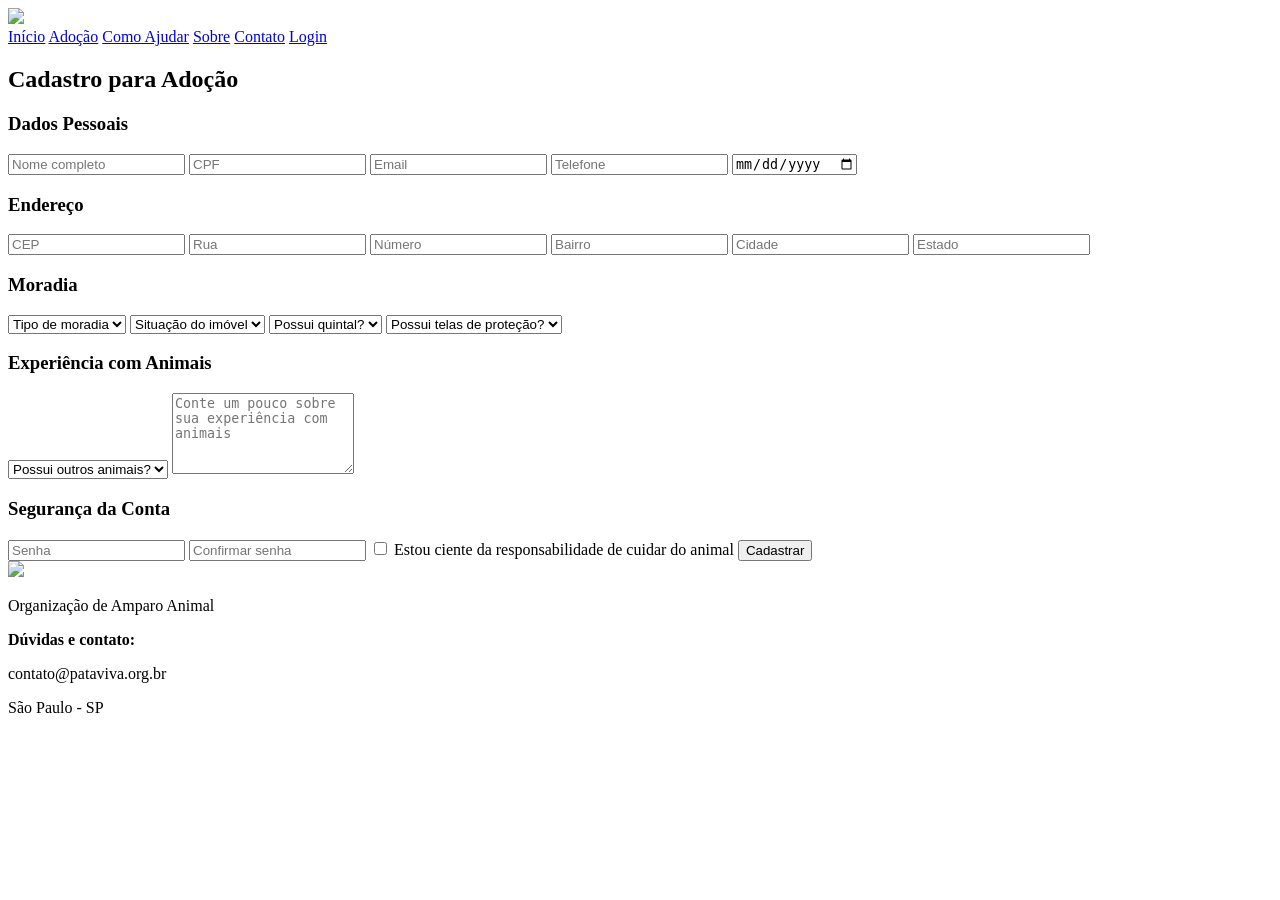
==== frontend/cadastro.html @ 94fdeb68 "Update cadastro.html" ====
<!DOCTYPE html>
<html lang="pt-br">
<head>
  <meta charset="UTF-8">
  <meta name="viewport" content="width=device-width, initial-scale=1.0">
  <title>Cadastro para Adoção - PataViva</title>

  <link rel="stylesheet" href="style.css">

  <link href="https://fonts.googleapis.com/css2?family=Poppins:wght@300;400;600&display=swap" rel="stylesheet">
</head>

<body class="cadastro-page">

  <header>
    <img src="logo.png" class="logo">

    <nav>
      <a href="index.html">Início</a>
      <a href="#">Adoção</a>
      <a href="#">Como Ajudar</a>
      <a href="sobre.html">Sobre</a>
      <a href="#contato">Contato</a>
      <a href="login.html" class="login-btn">Login</a>
    </nav>
  </header>
  <section class="cadastro-container">

    <div class="cadastro-card">
      <h2>Cadastro para Adoção</h2>

      <form action="back_end_cli/cadastro.php" method="POST">

        <h3>Dados Pessoais</h3>

        <input type="text" name="nome" placeholder="Nome completo" required>

        <input type="text" name="cpf" placeholder="CPF" required maxlength="14">

        <input type="email" name="email" placeholder="Email" autocomplete="email" required>

        <input type="tel" name="telefone" placeholder="Telefone" required>

        <input type="date" name="data_nascimento">

        <h3>Endereço</h3>

        <input type="text" name="cep" placeholder="CEP">

        <input type="text" name="rua" placeholder="Rua">

        <input type="text" name="numero" placeholder="Número">

        <input type="text" name="bairro" placeholder="Bairro">

        <input type="text" name="cidade" placeholder="Cidade">

        <input type="text" name="estado" placeholder="Estado">

        <h3>Moradia</h3>

        <select name="tipo_moradia">
          <option value="">Tipo de moradia</option>
          <option value="casa">Casa</option>
          <option value="apartamento">Apartamento</option>
        </select>

        <select name="situacao_imovel">
          <option value="">Situação do imóvel</option>
          <option value="proprio">Próprio</option>
          <option value="alugado">Alugado</option>
        </select>

        <select name="possui_quintal">
          <option value="">Possui quintal?</option>
          <option value="1">Sim</option>
          <option value="0">Não</option>
        </select>

        <select name="possui_telas">
          <option value="">Possui telas de proteção?</option>
          <option value="1">Sim</option>
          <option value="0">Não</option>
        </select>

        <h3>Experiência com Animais</h3>

        <select name="possui_outros_animais">
          <option value="">Possui outros animais?</option>
          <option value="1">Sim</option>
          <option value="0">Não</option>
        </select>

        <textarea
          name="experiencia_animais"
          placeholder="Conte um pouco sobre sua experiência com animais"
          rows="5"
        ></textarea>

        <h3>Segurança da Conta</h3>

        <input type="password" name="senha" placeholder="Senha" required minlength="6" autocomplete="new-password">

        <input type="password" name="confirmar_senha" placeholder="Confirmar senha" required autocomplete="new-password">

        <label class="checkbox">
          <input type="checkbox" name="termo" required>
          Estou ciente da responsabilidade de cuidar do animal
        </label>

        <button type="submit">Cadastrar</button>

      </form>
    </div>

  </section>
  <footer class="rodape-pata-viva" id="contato">
    <div class="container-footer">

      <div class="bloco-logo">
        <img src="logo.png" class="logo-rodape">
        <p>Organização de Amparo Animal</p>
      </div>

      <div class="bloco-info">
        <p><strong>Dúvidas e contato:</strong></p>
        <p>contato@pataviva.org.br</p>
        <p>São Paulo - SP</p>
      </div>

    </div>
  </footer>

</body>
</html>
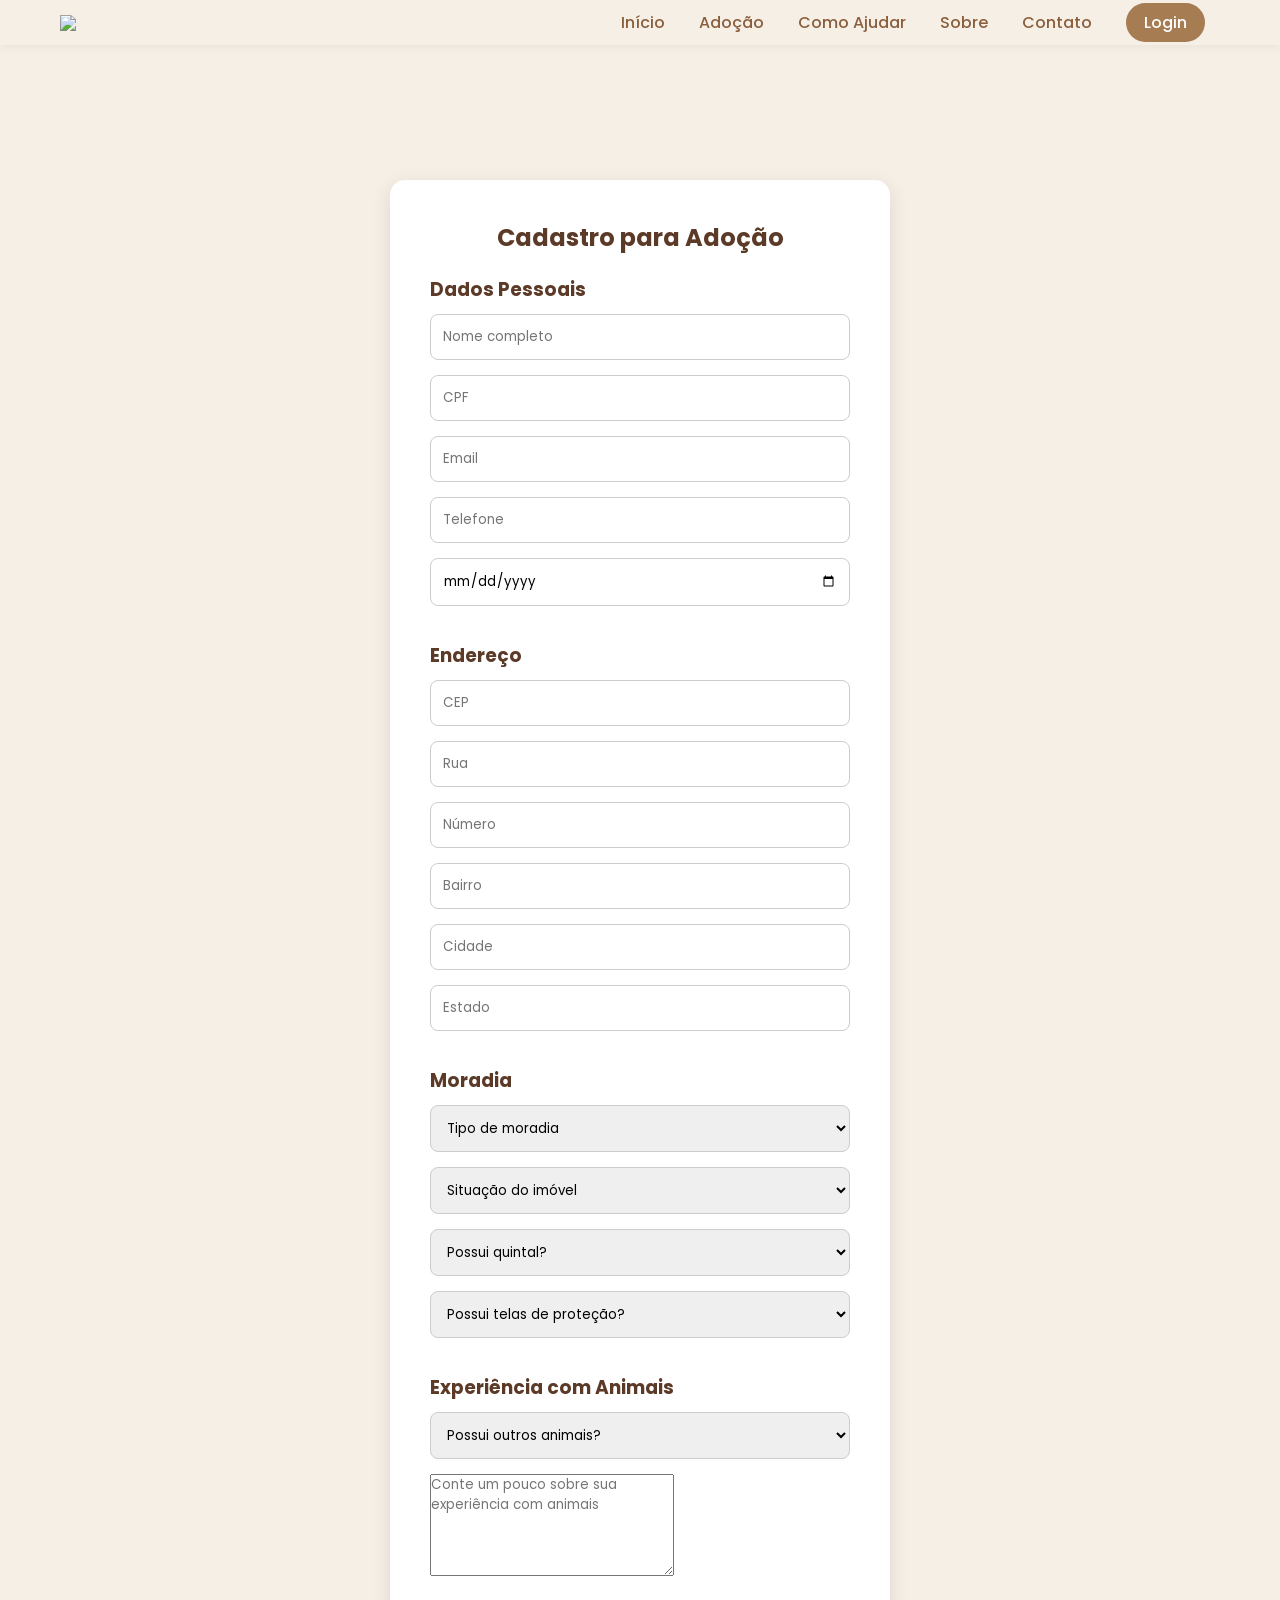
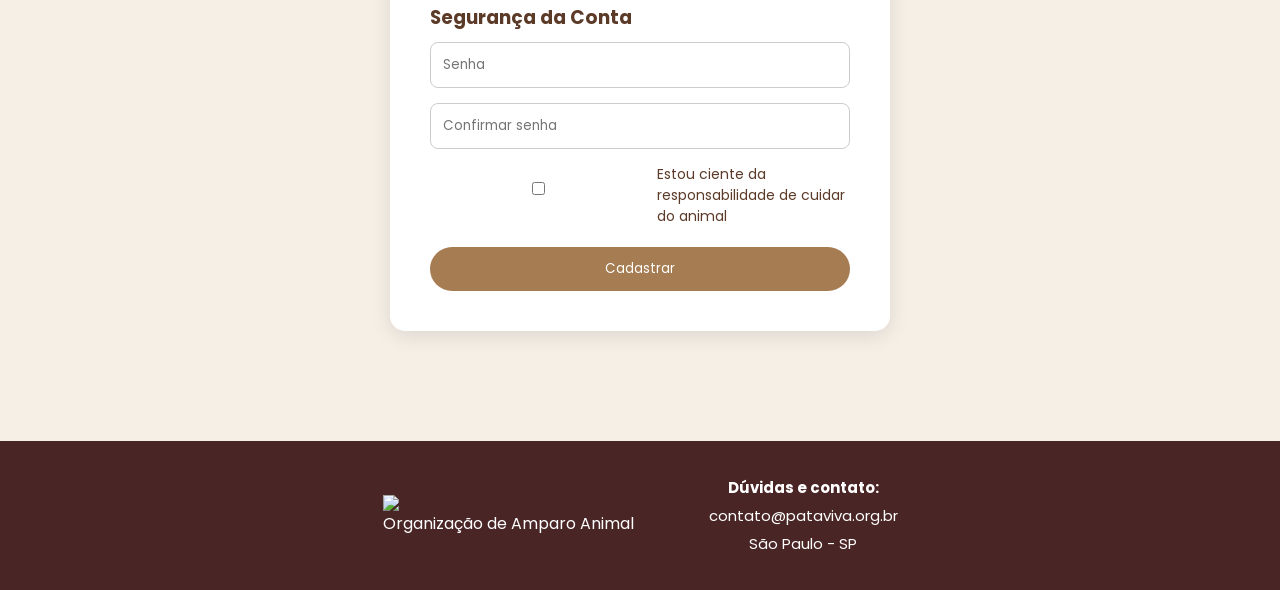
==== commit e6765ee3: "Adicionado pagina de adoção no site principal" ====
--- a/frontend/cadastro.html
+++ b/frontend/cadastro.html
@@ -17,7 +17,7 @@
 
     <nav>
       <a href="index.html">Início</a>
-      <a href="#">Adoção</a>
+      <a href="adocao.html">Adoção</a>
       <a href="#">Como Ajudar</a>
       <a href="sobre.html">Sobre</a>
       <a href="#contato">Contato</a>
--- a/frontend/style.css
+++ b/frontend/style.css
@@ -0,0 +1,692 @@
+* {
+  margin: 0;
+  padding: 0;
+  box-sizing: border-box;
+  font-family: 'Poppins', sans-serif;
+}
+
+body {
+  background-color: #F5EFE6;
+  color: #5C3A28;
+}
+
+
+
+header {
+display: flex;
+justify-content: space-between;
+align-items: center;
+
+
+padding: 10px 60px;
+
+background-color: #F5EFE6;
+box-shadow: 0 2px 10px rgba(0,0,0,0.05);
+
+position: fixed; 
+top: 0; 
+left: 0; 
+width: 100%; 
+z-index: 1000; 
+}
+
+
+header img {
+  height: 60px;
+}
+
+nav a {
+  margin: 0 15px;
+  text-decoration: none;
+  color: #8B5E3C;
+  font-weight: 500;
+  transition: 0.3s;
+}
+
+nav a:hover {
+  color: #A67C52;
+}
+
+/* HERO */
+.hero {
+  height: 90vh;
+  background: linear-gradient(rgba(92,58,40,0.6), rgba(92,58,40,0.6)),
+              url('https://images.unsplash.com/photo-1518791841217-8f162f1e1131') center/cover;
+  display: flex;
+  align-items: center;
+  padding: 0 60px;
+  color: white;
+}
+
+.hero-content {
+  max-width: 600px;
+}
+
+.hero h1 {
+  font-size: 48px;
+  margin-bottom: 20px;
+}
+
+.hero p {
+  font-size: 18px;
+  margin-bottom: 30px;
+  color: #F5EFE6;
+}
+
+.btn {
+  background-color: #A67C52;
+  color: white;
+  padding: 15px 30px;
+  border: none;
+  border-radius: 30px;
+  font-size: 16px;
+  cursor: pointer;
+  transition: 0.3s;
+}
+
+.btn:hover {
+  background-color: #8B5E3C;
+}
+
+/* SECTION */
+.section {
+  padding: 80px 60px;
+  text-align: center;
+}
+
+.section h2 {
+  font-size: 32px;
+  margin-bottom: 20px;
+}
+
+.cards {
+  display: flex;
+  gap: 30px;
+  margin-top: 40px;
+  flex-wrap: wrap;
+  justify-content: center;
+}
+
+.card {
+  background: white;
+  padding: 30px;
+  border-radius: 15px;
+  width: 300px;
+  box-shadow: 0 5px 20px rgba(0,0,0,0.05);
+  transition: 0.3s;
+}
+
+.card:hover {
+  transform: translateY(-5px);
+}
+
+/* ABOUT */
+.about {
+  background-color: #A67C52;
+  color: #F5EFE6;
+  padding: 80px 60px;
+}
+
+.about-container {
+  display: flex;
+  align-items: center;
+  justify-content: center;
+  gap: 60px;
+  flex-wrap: wrap;
+}
+
+.about-logo img {
+  width: 250px;
+}
+
+.about-text {
+  max-width: 500px;
+}
+
+.about-text h2 {
+  margin-bottom: 10px;
+  font-size: 28px;
+}
+
+.about-text p {
+  margin-bottom: 30px;
+  line-height: 1.6;
+}
+
+/* VALUES */
+.values {
+  margin-top: 60px;
+  text-align: center;
+}
+
+.values h2 {
+  font-size: 32px;
+  margin-bottom: 20px;
+}
+
+.values p {
+  max-width: 800px;
+  margin: 0 auto;
+  line-height: 1.8;
+}
+
+/* EIXOS */
+.eixos {
+  background: url('https://images.unsplash.com/photo-1548199973-03cce0bbc87b') center/cover no-repeat;
+  position: relative;
+  padding: 100px 60px;
+  color: white;
+}
+
+.eixos-overlay {
+  background: rgba(0, 0, 0, 0.75);
+  padding: 60px;
+  border-radius: 10px;
+}
+
+.eixos h2 {
+  font-size: 36px;
+  margin-bottom: 50px;
+}
+
+.eixos-cards {
+  display: flex;
+  gap: 40px;
+  flex-wrap: wrap;
+  justify-content: space-between;
+}
+
+.eixo {
+  max-width: 300px;
+}
+
+.icon {
+  width: 50px;
+  height: 50px;
+  margin-bottom: 15px;
+}
+
+.icon svg {
+  width: 100%;
+  height: 100%;
+  stroke: #A67C52;
+  stroke-width: 2;
+  stroke-linecap: round;
+  stroke-linejoin: round;
+}
+
+.eixo h3 {
+  font-size: 24px;
+  margin-bottom: 10px;
+}
+
+.eixo p {
+  line-height: 1.6;
+  color: #ddd;
+}
+
+/* NÚMEROS */
+.numeros {
+  background-color: #EDE7DF;
+  padding: 100px 60px;
+}
+
+.numeros-container {
+  display: flex;
+  justify-content: space-between;
+  gap: 60px;
+  flex-wrap: wrap;
+}
+
+.numeros-texto {
+  max-width: 600px;
+}
+
+.numeros-texto h2 {
+  font-size: 36px;
+  color: #5C3A28;
+  margin-bottom: 20px;
+}
+
+.numeros-texto p {
+  margin-bottom: 20px;
+  line-height: 1.7;
+}
+
+/* DADOS */
+.numeros-dados {
+  display: flex;
+  flex-direction: column;
+  gap: 40px;
+  justify-content: center;
+}
+
+.numero h3 {
+  font-size: 60px;
+  font-weight: 600;
+}
+
+.numero:nth-child(1) h3 {
+  color: #5C3A28;
+}
+
+.numero:nth-child(2) h3 {
+  color: #A67C52;
+}
+
+.numero:nth-child(3) h3 {
+  color: #8B5E3C;
+}
+
+.numero span {
+  font-size: 18px;
+  color: #5C3A28;
+}
+
+/* FOOTER */
+footer {
+  background-color: #5C3A28;
+  color: white;
+  text-align: center;
+  padding: 30px;
+  margin-top: 50px;
+}
+
+.logo {
+  width: 180px;
+  height: auto;
+}
+
+.about-logo img{
+  width: 600px;
+  height: auto;
+}
+
+body {
+background-color: #F5EFE6;
+color: #5C3A28;
+
+
+padding-top: 125px;
+}
+
+.rodape-pata-viva {
+background-color: #4a2525; 
+color: #ffffff;
+padding: 30px 0;
+font-family: Arial, sans-serif;
+}
+
+.container-footer {
+display: flex; 
+justify-content: center; /* Centraliza no meio da tela */
+align-items: center; 
+gap: 75px; 
+max-width: 1000px;
+margin: 0 auto;
+}
+
+.logo-rodape {
+width: 250px; 
+height: auto;
+display: block;
+margin: 0 auto 0px; /* Arruma e centraliza a logo */
+}
+
+.bloco-logo {
+text-align: center;
+}
+
+.bloco-info p {
+margin: 5px 0;
+font-size: 15px;
+}
+
+.login-btn {
+  background-color: #A67C52;
+  color: white;
+  padding: 8px 18px;
+  border-radius: 20px;
+  margin-left: 15px;
+  transition: 0.3s;
+  font-weight: 500;
+}
+
+.login-btn:hover {
+  background-color: #8B5E3C;
+}
+
+
+/*Página de login*/
+.login-page {
+  background-color: #F5EFE6;
+}
+
+.login-page .login-container {
+  min-height: calc(100vh - 120px); 
+  display: flex;
+  justify-content: center;
+  align-items: center;
+}
+
+.login-page .login-container {
+  width: 100%;
+  display: flex;
+  justify-content: center;
+  align-items: center;
+}
+
+.login-page .login-card {
+  background: white;
+  padding: 40px;
+  width: 350px;
+  border-radius: 15px;
+  box-shadow: 0 5px 20px rgba(0,0,0,0.1);
+  text-align: center;
+}
+
+.login-page .login-card h2 {
+  margin-bottom: 25px;
+  color: #5C3A28;
+}
+
+.login-page .login-card input {
+  width: 100%;
+  padding: 12px;
+  margin-bottom: 15px;
+  border-radius: 8px;
+  border: 1px solid #ccc;
+  outline: none;
+  transition: 0.3s;
+}
+
+.login-page .login-card input:focus {
+  border-color: #A67C52;
+}
+
+.login-page .login-card button {
+  width: 100%;
+  padding: 12px;
+  background-color: #A67C52;
+  color: white;
+  border: none;
+  border-radius: 25px;
+  font-size: 16px;
+  cursor: pointer;
+  transition: 0.3s;
+}
+
+.login-page .login-card button:hover {
+  background-color: #8B5E3C;
+}
+
+.login-page .forgot {
+  display: block;
+  margin-top: 15px;
+  font-size: 14px;
+  text-decoration: none;
+  color: #8B5E3C;
+  transition: 0.3s;
+}
+
+.login-page .forgot:hover {
+  color: #A67C52;
+}
+
+/*fim da pagina login*/
+
+/* pagina sobre */
+.sobre-hero {
+  height: 60vh;
+  background: linear-gradient(rgba(92,58,40,0.7), rgba(92,58,40,0.7)),
+              url('https://images.unsplash.com/photo-1558788353-f76d92427f16') center/cover;
+  display: flex;
+  align-items: center;
+  justify-content: center;
+  text-align: center;
+  color: #F5EFE6;
+}
+
+.sobre-hero h1 {
+  font-size: 48px;
+}
+
+.sobre-hero p {
+  font-size: 18px;
+}
+
+.sobre-section {
+  padding: 80px 60px;
+}
+
+.sobre-container {
+  display: flex;
+  align-items: center;
+  gap: 50px;
+  flex-wrap: wrap;
+}
+
+.sobre-texto {
+  flex: 1;
+}
+
+.sobre-texto h2 {
+  font-size: 32px;
+  margin-bottom: 20px;
+}
+
+.sobre-texto p {
+  margin-bottom: 15px;
+  line-height: 1.7;
+}
+
+.sobre-imagem img {
+  width: 400px;
+  border-radius: 15px;
+}
+
+.sobre-mvv {
+  background-color: #A67C52;
+  padding: 60px;
+  color: #F5EFE6;
+}
+
+.mvv-container {
+  display: flex;
+  gap: 30px;
+  justify-content: center;
+  flex-wrap: wrap;
+}
+
+.mvv-card {
+  background: rgba(255,255,255,0.1);
+  padding: 30px;
+  border-radius: 15px;
+  width: 280px;
+  text-align: center;
+}
+
+.equipe {
+  padding: 80px 60px;
+  text-align: center;
+}
+
+.equipe h2 {
+  font-size: 32px;
+  margin-bottom: 40px;
+}
+
+.equipe-cards {
+  display: flex;
+  justify-content: center;
+  gap: 40px;
+  flex-wrap: wrap;
+}
+
+.membro img {
+  width: 120px;
+  border-radius: 50%;
+  margin-bottom: 10px;
+}
+
+.membro h3 {
+  margin: 5px 0;
+}
+
+.cta {
+  background-color: #5C3A28;
+  color: #F5EFE6;
+  text-align: center;
+  padding: 60px;
+}
+
+.cta .btn {
+  margin-top: 20px;
+  display: inline-block;
+}
+
+/*fim da página sobre*/
+
+/*página de cadastro*/
+
+.cadastro-page {
+  padding-top: 120px;
+  background-color: #F5EFE6;
+}
+
+.cadastro-container {
+  display: flex;
+  justify-content: center;
+  padding: 60px 20px;
+}
+
+.cadastro-card {
+  background: white;
+  padding: 40px;
+  width: 500px;
+  border-radius: 15px;
+  box-shadow: 0 5px 20px rgba(0,0,0,0.1);
+}
+
+.cadastro-card h2 {
+  text-align: center;
+  margin-bottom: 20px;
+}
+
+.cadastro-card h3 {
+  margin: 20px 0 10px;
+  color: #5C3A28;
+}
+
+.cadastro-card input,
+.cadastro-card select {
+  width: 100%;
+  padding: 12px;
+  margin-bottom: 15px;
+  border-radius: 8px;
+  border: 1px solid #ccc;
+}
+
+.checkbox {
+  display: flex;
+  align-items: center;
+  font-size: 14px;
+  margin-bottom: 20px;
+}
+
+.checkbox input {
+  margin-right: 10px;
+}
+
+.cadastro-card button {
+  width: 100%;
+  padding: 12px;
+  background-color: #A67C52;
+  color: white;
+  border: none;
+  border-radius: 25px;
+  cursor: pointer;
+}
+
+.cadastro-card button:hover {
+  background-color: #8B5E3C;
+}
+
+
+/* PAGINA DE ADOÇÃO */
+.adocao-hero {
+  height: 60vh;
+  background: linear-gradient(rgba(92,58,40,0.7), rgba(92,58,40,0.7)),
+              url('https://revistaoeste.com/oestegeral/wp-content/uploads/2025/06/cachorro-e-gato.jpg') center/cover;
+  display: flex;
+  align-items: center;
+  justify-content: center;
+  text-align: center;
+  color: #F5EFE6;
+}
+
+.adocao-hero h1 {
+  font-size: 48px;
+}
+
+.adocao-hero p {
+  font-size: 18px;
+}
+
+.container-animais{
+  margin: 0 5%;  
+}
+
+.lista-animais {
+  display: flex;
+  flex-wrap: wrap;
+  gap: 30px;
+  justify-content: center;
+}
+
+/* CARD DO ANIMAL */
+.animal-card {
+  width: 250px;
+  background: #fafafa;
+  border-radius: 12px;
+  padding: 10px;
+  text-align: center;
+  transition: 0.3s;
+  border: 1px solid #eee;
+}
+
+.animal-card:hover {
+  transform: translateY(-5px);
+  box-shadow: 0 6px 12px rgba(0,0,0,0.08);
+}
+
+.animal-card img {
+  width: 100%;
+  border-radius: 10px;
+  margin-bottom: 10px;
+}
+
+.animal-card h3 {
+  margin-bottom: 5px;
+}
+
+.animal-card p {
+  font-size: 15px;
+  color: #5C3A28;
+}
+
+.btn-adotar {
+  background-color: #A67C52;
+  color: white;
+  padding: 5px 10px;
+  border: none;
+  border-radius: 30px;
+  font-size: 14px;
+  cursor: pointer;
+  transition: 0.3s;
+  text-decoration: none;
+}
+
+.btn-adotar:hover {
+  background-color: #8B5E3C;
+}
